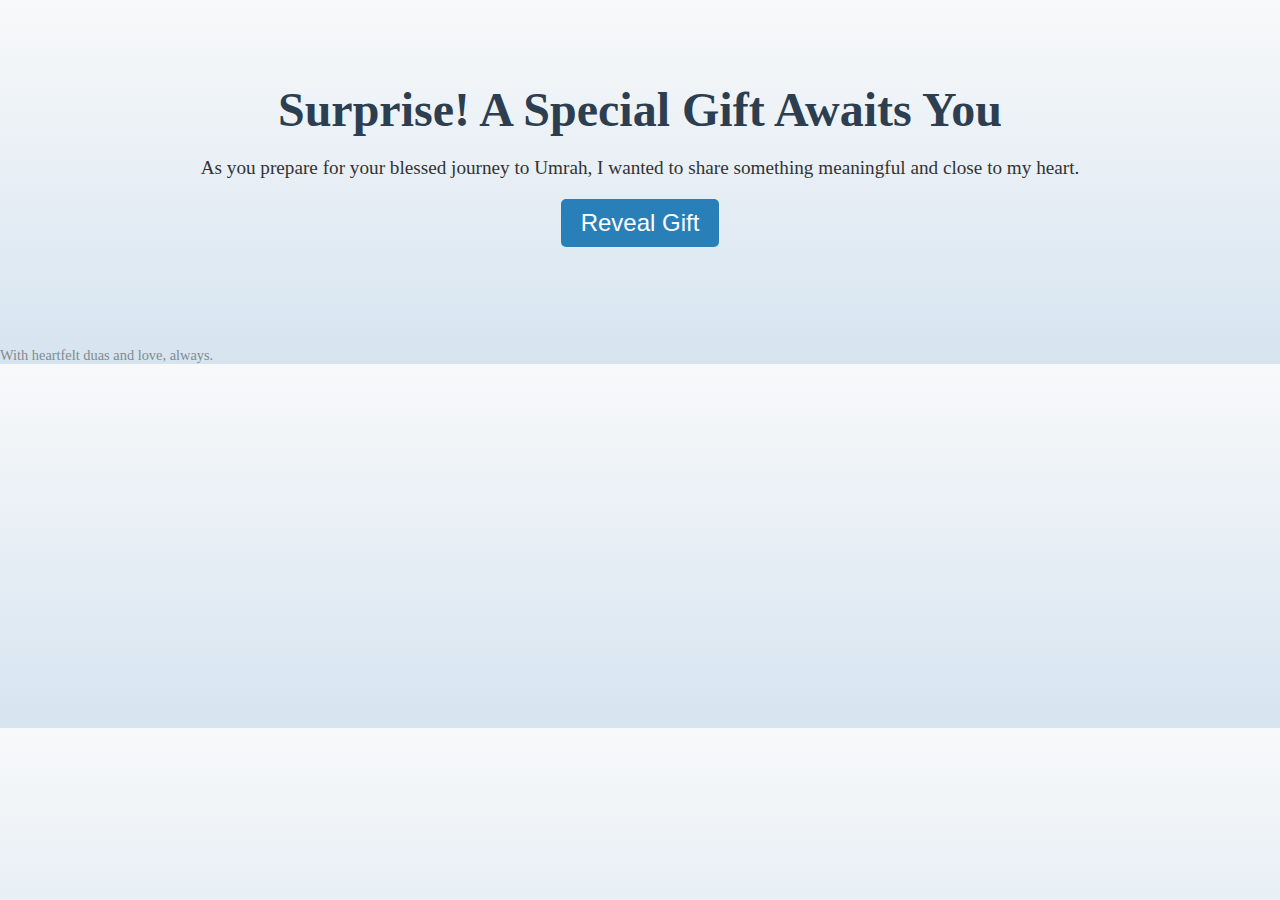
==== gift.html @ 4cee60c5 "Add initial files for birthday project" ====
<!DOCTYPE html>
<html lang="en">
<head>
    <meta charset="UTF-8">
    <meta name="viewport" content="width=device-width, initial-scale=1.0">
    <title>Surprise Gift</title>
    <style>
        body {
            font-family: 'Arial, sans-serif';
            margin: 0;
            padding: 0;
            background: linear-gradient(135deg, rgba(255, 255, 255, 0.7), rgba(200, 200, 200, 0.7)), url('giftt.jpg') no-repeat center center/cover;
            /* Replace 'your-image.jpg' with the actual image file name */
            background: linear-gradient(to bottom, #f8f9fa, #d6e4f0);
            color: #333;
            overflow-x: hidden;
        }
        .container {
            text-align: center;
            padding: 50px 20px;
        }
        h1 {
            font-size: 3em;
            color: #2c3e50;
            margin-bottom: 20px;
        }
        p {
            font-size: 1.2em;
            margin-bottom: 20px;
        }
        .reveal-button {
            font-size: 1.5em;
            padding: 10px 20px;
            color: #ffffff;
            background-color: #2980b9;
            border: none;
            border-radius: 5px;
            cursor: pointer;
            transition: background-color 0.3s ease;
        }
        .reveal-button:hover {
            background-color: #1f5f8a;
        }
        .hidden-content {
            display: none;
            animation: fadeIn 1s forwards;
        }
        .book-section {
            display: none;
            padding: 20px;
            background: #ffffff;
            box-shadow: 0 4px 6px rgba(0, 0, 0, 0.1);
            border-radius: 10px;
            animation: slideIn 1s forwards;
        }
        .book-section img {
            max-width: 100%;
            height: auto;
            border-radius: 10px;
        }
        .book-section h2 {
            font-size: 2em;
            color: #2980b9;
            margin: 20px 0;
        }
        .note {
            font-style: italic;
            color: #e74c3c;
            margin-top: 20px;
        }
        footer {
            margin-top: 50px;
            font-size: 0.9em;
            color: #7f8c8d;
        }
        @keyframes fadeIn {
            from { opacity: 0; }
            to { opacity: 1; }
        }
        @keyframes slideIn {
            from { transform: translateY(50px); opacity: 0; }
            to { transform: translateY(0); opacity: 1; }
        }
    </style>
    <script>
        function revealGift() {
            document.querySelector('.hidden-content').style.display = 'block';
            document.querySelector('.book-section').style.display = 'block';
        }
    </script>
</head>
<body >
    <div class="container">
        <h1>Surprise! A Special Gift Awaits You</h1>
        <p>
            As you prepare for your blessed journey to Umrah, I wanted to share something meaningful
            and close to my heart.
        </p>
        <button class="reveal-button" onclick="revealGift()">Reveal Gift</button>

        <div class="hidden-content">
            <div class="book-section">
                <img src="book.webp" alt="The Ideal Muslimah">
                <h2>The Ideal Muslimah</h2>
                <p>
                    This book beautifully encapsulates the virtues, strength, and wisdom of a Muslimah. It explores 
                    the principles of faith, personal growth, and the role of a Muslim woman in society. With practical 
                    advice and inspiring stories, it serves as a guide to becoming the best version of oneself.
                </p>
                <h3>Why I Chose This Book</h3>
                <p>
                    I chose this book because it resonates deeply with the values and character I admire in you. I hope it 
                    inspires you further on your journey of self-improvement and spiritual growth.
                </p>
                <p class="note">
                    Although giving gifts is haram, take this as an <b>udhar</b>. You may return it when you are done reading.
                </p>
            </div>

            <p>
                I tried my best to get it delivered before the 20th of December, but due to unforeseen delays,
                it will be delivered once you return from Umrah.
            </p>
        </div>
    </div>
    <footer>
        With heartfelt duas and love, always.
    </footer>
</body>
</html>
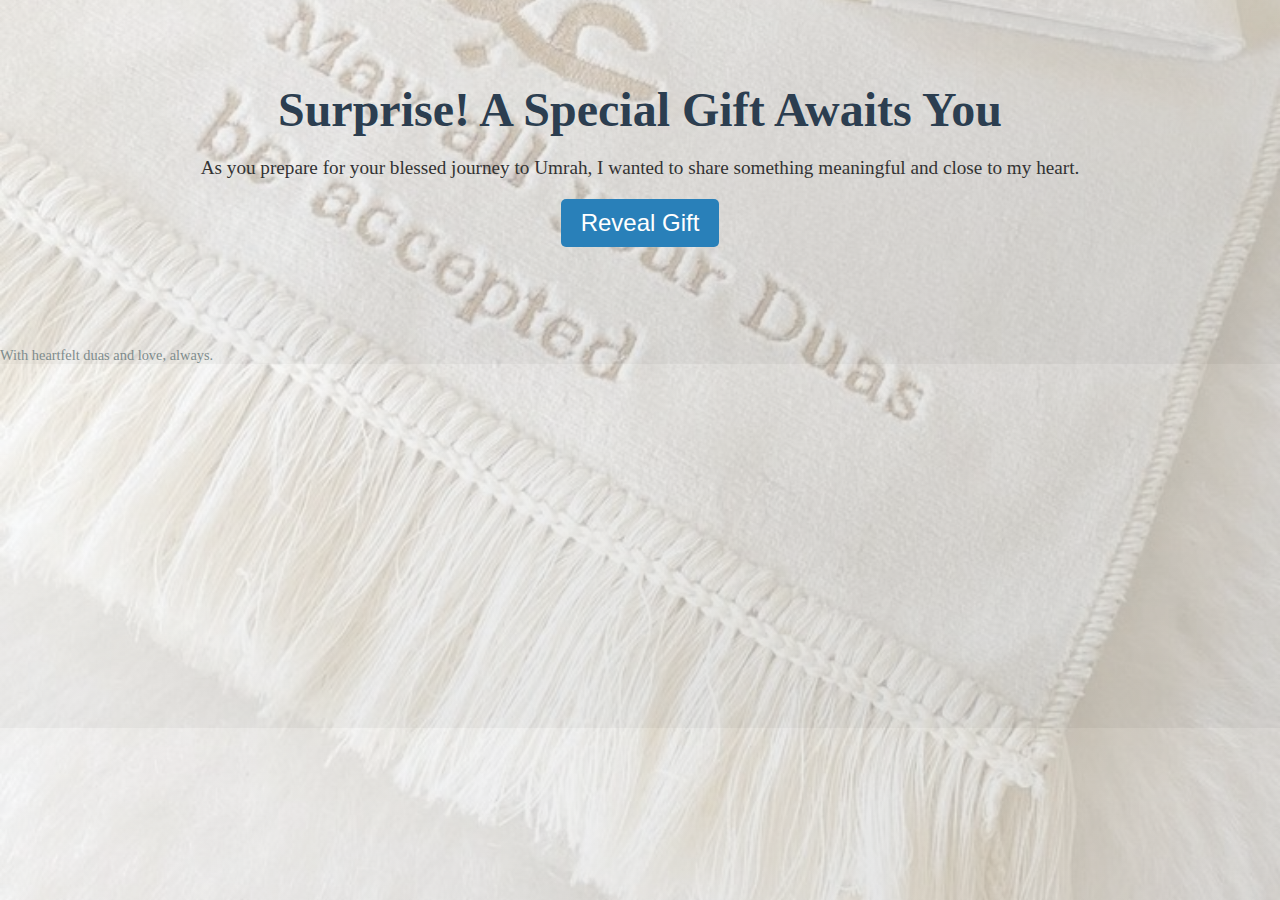
==== commit 0c3da320: "Updated index.html and gift.html" ====
--- a/gift.html
+++ b/gift.html
@@ -6,15 +6,15 @@
     <title>Surprise Gift</title>
     <style>
         body {
-            font-family: 'Arial, sans-serif';
-            margin: 0;
-            padding: 0;
-            background: linear-gradient(135deg, rgba(255, 255, 255, 0.7), rgba(200, 200, 200, 0.7)), url('giftt.jpg') no-repeat center center/cover;
-            /* Replace 'your-image.jpg' with the actual image file name */
-            background: linear-gradient(to bottom, #f8f9fa, #d6e4f0);
-            color: #333;
-            overflow-x: hidden;
-        }
+        font-family: 'Arial, sans-serif';
+        margin: 0;
+        padding: 0;
+        background: linear-gradient(135deg, rgba(255, 255, 255, 0.7), rgba(200, 200, 200, 0.7)), url('giftt.jpg') no-repeat center center/cover;
+        /* Replace 'your-light-image.jpg' with the actual light background image file */
+        background-size: cover;  /* Ensures the background image covers the whole screen */
+        color: #333;
+        overflow-x: hidden;
+    }
         .container {
             text-align: center;
             padding: 50px 20px;
